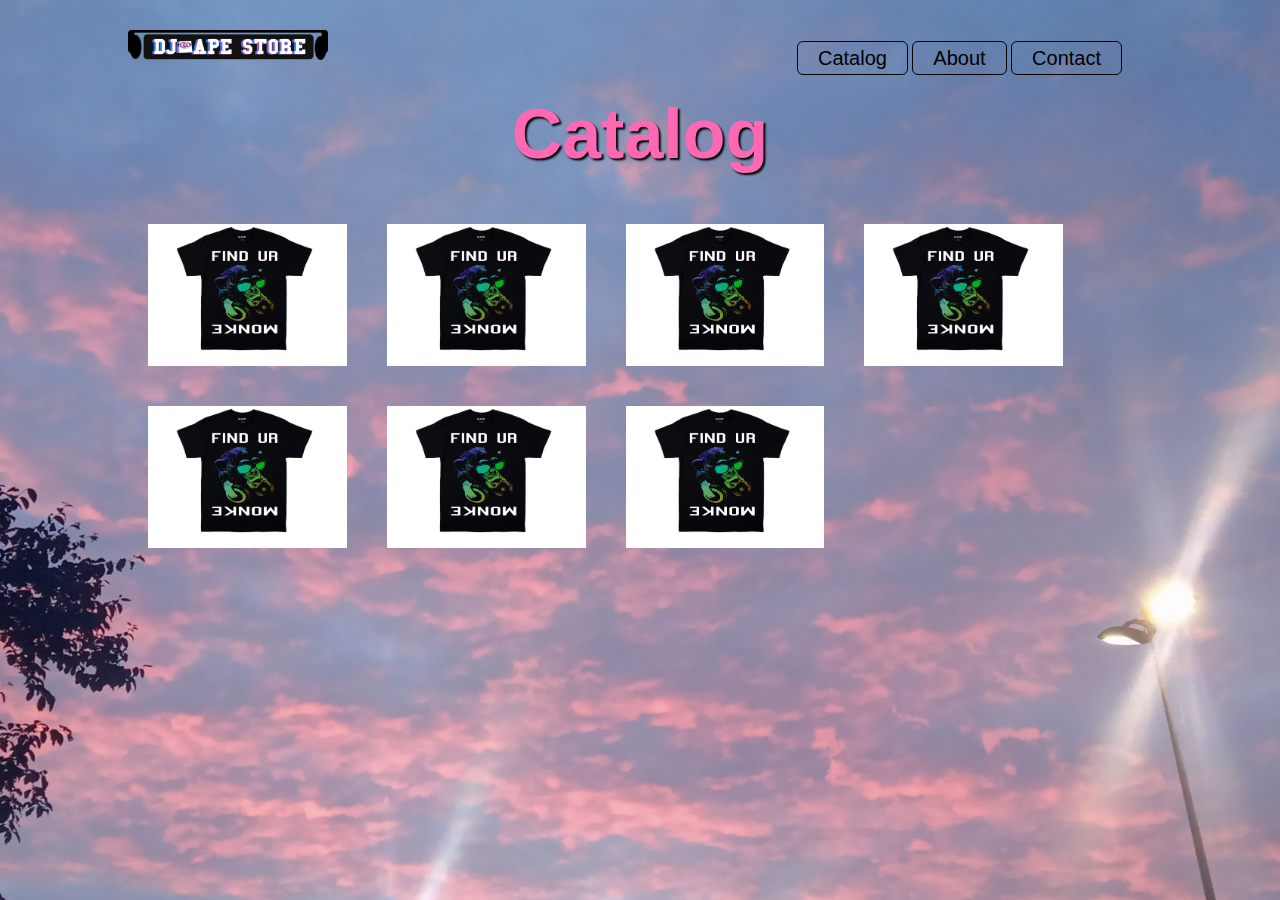
==== DJ Ape Store v2/catalog.html @ cc8ed78e "DJ Ape Store V2" ====
<!DOCTYPE html>
<html lang="en">
  <head>
    <meta charset="UTF-8" />
    <meta name="viewport" content="width=device-width, initial-scale=1.0" />
    <link rel="stylesheet" href="catalog.css" />
    <title>DJ Ape Store</title>
  </head>
  <body>
    <div class="container">
      <div class="navbar">
        <a href="index.html"><img src="slike/logo.png" class="logo" /></a>
        <nav>
          <ul id="menuList">
            <li>
              <a href="catalog.html">Catalog</a>
              <a href="about.html">About</a>
              <a href="contact.html">Contact</a>
            </li>
          </ul>
        </nav>
        <img src="slike/menu.png" class="menu-icon" onclick="togglemenu()" />
      </div>

      <div class="heading">
        <h1>Catalog</h1>
      </div>

      <div class="slike">
        <ul>
          <li>
            <a href=""><img src="slike/find_monke.png" /></a>
            <a href=""><img src="slike/find_monke.png" /></a>
            <a href=""><img src="slike/find_monke.png" /></a>
            <a href=""><img src="slike/find_monke.png" /></a>
            <a href=""><img src="slike/find_monke.png" /></a>
            <a href=""><img src="slike/find_monke.png" /></a>
            <a href=""><img src="slike/find_monke.png" /></a>
          </li>
        </ul>
      </div>
    </div>

    <script>
      var menuList = document.getElementById("menuList");

      menuList.style.maxHeight = "0px";

      function togglemenu() {
        if (menuList.style.maxHeight == "0px") {
          menuList.style.maxHeight = "130px";
        } else {
          menuList.style.maxHeight = "0px";
        }
      }
    </script>
  </body>
</html>
---- DJ Ape Store v2/catalog.css ----
* {
  margin: 0;
  padding: 0;
  font-family: Arial, Helvetica, sans-serif;
}

.container {
  width: 100%;
  min-height: 100vh;
  padding-left: 10%;
  padding-right: 10%;
  box-sizing: border-box;
  overflow: hidden;
}

body {
  background-image: url(slike/background.jpg);
  background-repeat: no-repeat;
  background-position: center center;
  background-attachment: fixed;
  background-size: cover;
}

.navbar {
  width: 100%;
  display: flex;
  align-items: center;
}

.logo {
  width: 200px;
  cursor: pointer;
  margin: 30px 0;
}

.menu-icon {
  width: 25px;
  cursor: pointer;
  display: none;
}

nav {
  flex: 1;
  text-align: right;
}

nav ul li {
  list-style: none;
  display: inline-block;
  margin-right: 30px;
}

nav ul li a {
  text-decoration: none;
  color: black;
  font-size: 20px;
  padding: 5px 20px;
  border: 1px solid;
  border-radius: 6px;
}

nav ul li a:hover {
  background-color: black;
  color: white;
  transition: 300ms ease;
}

.heading {
  position: relative;
  font-size: 35px;
  color: hotpink;
  text-shadow: black 2px 2px 2px;
  text-align: center;
  margin-top: 0;
  margin-bottom: 30px;
}

.slike ul li {
  list-style: none;
  display: block;
  margin-right: 30px;
}

.slike img {
  float: left;
  width: 20%;
  padding: 20px;
}
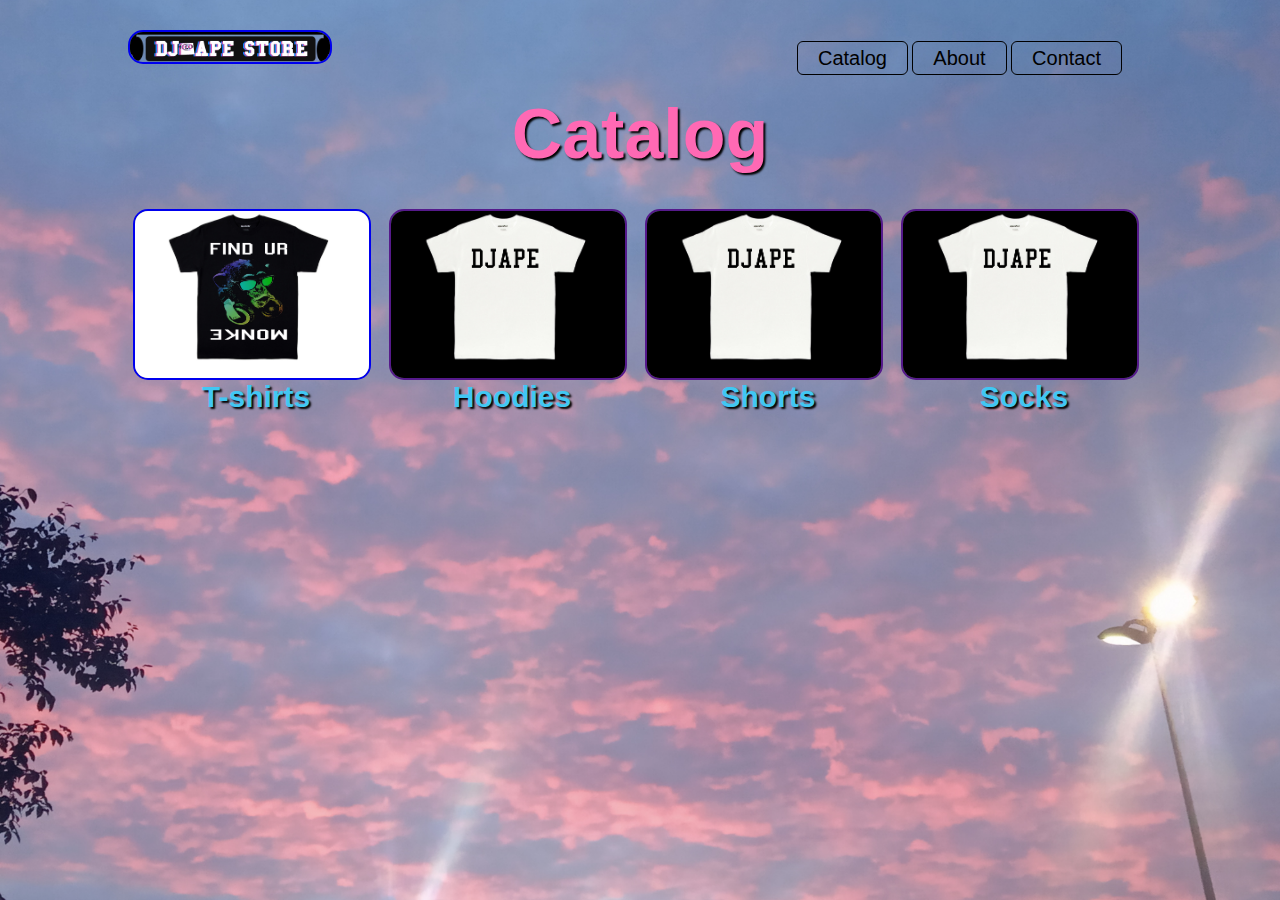
==== commit d48de0ef: "Add files via upload" ====
--- a/DJ Ape Store v2/catalog.html
+++ b/DJ Ape Store v2/catalog.html
@@ -26,19 +26,33 @@
         <h1>Catalog</h1>
       </div>
 
-      <div class="slike">
-        <ul>
-          <li>
-            <a href=""><img src="slike/find_monke.png" /></a>
-            <a href=""><img src="slike/find_monke.png" /></a>
-            <a href=""><img src="slike/find_monke.png" /></a>
-            <a href=""><img src="slike/find_monke.png" /></a>
-            <a href=""><img src="slike/find_monke.png" /></a>
-            <a href=""><img src="slike/find_monke.png" /></a>
-            <a href=""><img src="slike/find_monke.png" /></a>
-          </li>
-        </ul>
+      <div class="row">
+        <div class="column">
+          <a href="t-shirts.html"><img src="slike/find_monke.png"></a>
+          <div class="T-shirts">
+            <h1>T-shirts</h1>
+          </div>
+        </div>
+        <div class="column">
+          <a href=""><img src="slike/bela_majca.png"></a>
+          <div class="Hoodies">
+            <h1>Hoodies</h1>
+          </div>
+        </div>
+        <div class="column">
+          <a href=""><img src="slike/bela_majca.png"></a>
+            <div class="Shorts">
+            <h1>Shorts</h1>
+          </div>
+        </div>
+        <div class="column">
+          <a href=""><img src="slike/bela_majca.png"></a>
+          <div class="Socks">
+            <h1>Socks</h1>
+          </div>
+        </div>
       </div>
+      
     </div>
 
     <script>
--- a/DJ Ape Store v2/catalog.css
+++ b/DJ Ape Store v2/catalog.css
@@ -86,3 +86,28 @@
   width: 20%;
   padding: 20px;
 }
+
+.row{
+  display: flex;
+}
+.column {
+  flex: 33.33%;
+  padding: 5px;
+}
+
+img{
+  max-width: 100%;
+  height: auto;
+  position: flex;
+  float: left;
+  width: 95%;
+  border: 2px solid;
+  border-radius: 15px;
+}
+
+.row h1 {
+  font-size: 30px;
+  color: rgb(65, 199, 243);
+  text-shadow: black 2px 2px 2px;
+  text-align: center;
+}
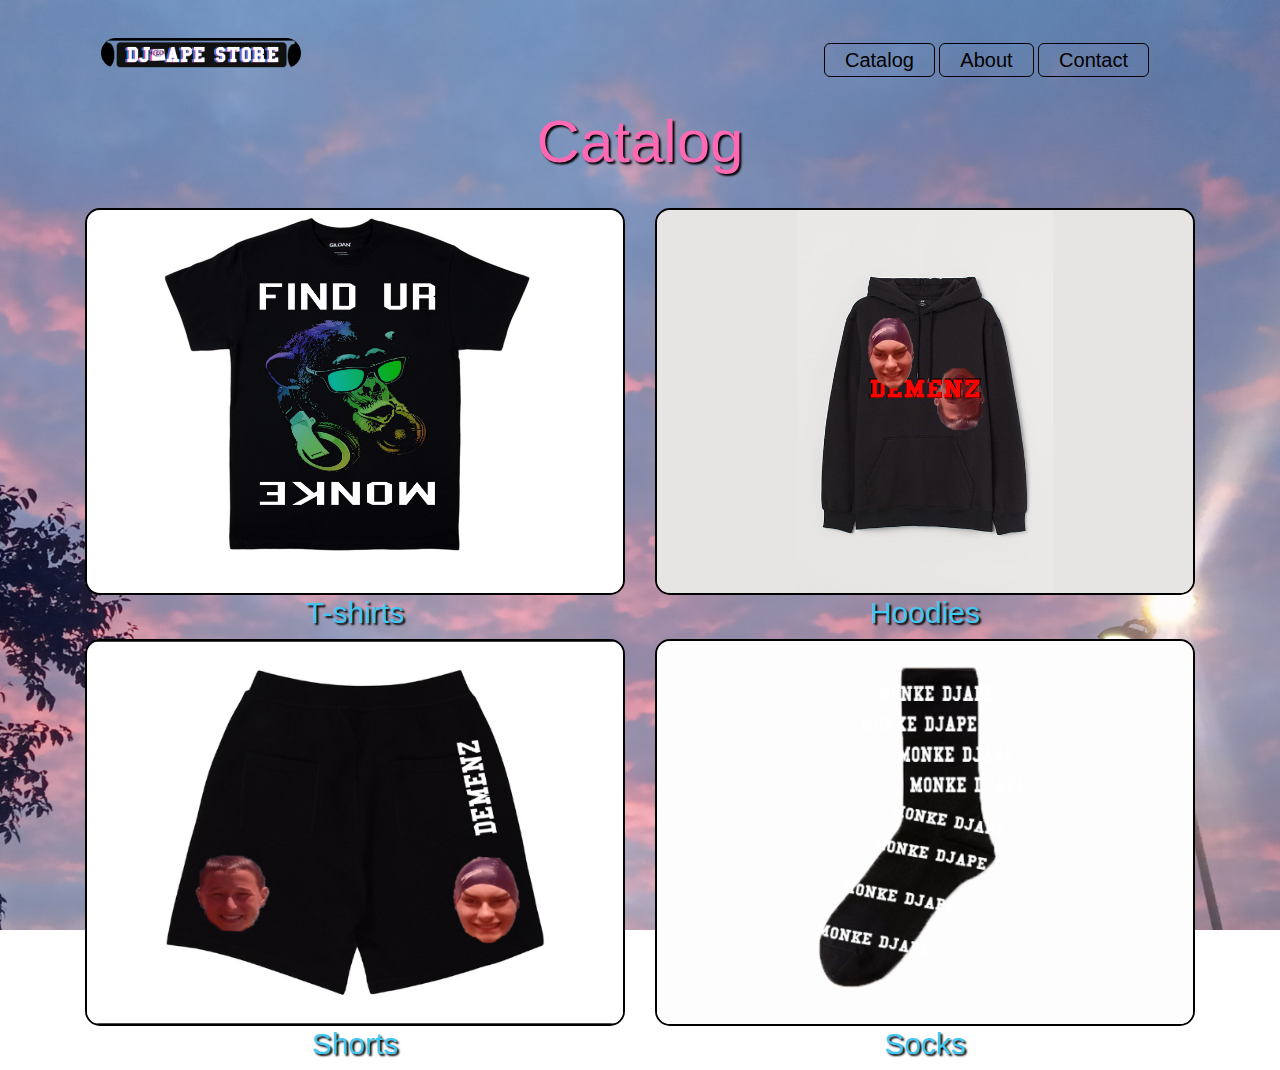
==== commit 81fb8918: "Gotov prvi catalog page" ====
--- a/DJ Ape Store v2/catalog.html
+++ b/DJ Ape Store v2/catalog.html
@@ -4,6 +4,12 @@
     <meta charset="UTF-8" />
     <meta name="viewport" content="width=device-width, initial-scale=1.0" />
     <link rel="stylesheet" href="catalog.css" />
+    <link
+      rel="stylesheet"
+      href="https://stackpath.bootstrapcdn.com/bootstrap/4.3.1/css/bootstrap.min.css"
+      integrity="sha384-ggOyR0iXCbMQv3Xipma34MD+dH/1fQ784/j6cY/iJTQUOhcWr7x9JvoRxT2MZw1T"
+      crossorigin="anonymous"
+    />
     <title>DJ Ape Store</title>
   </head>
   <body>
@@ -27,32 +33,31 @@
       </div>
 
       <div class="row">
-        <div class="column">
-          <a href="t-shirts.html"><img src="slike/find_monke.png"></a>
+        <div class="col-lg-6 col-xs-12">
+          <a href="t-shirts.html"><img src="slike/find_monke.png" /></a>
           <div class="T-shirts">
             <h1>T-shirts</h1>
           </div>
         </div>
-        <div class="column">
-          <a href=""><img src="slike/bela_majca.png"></a>
+        <div class="col-lg-6 col-xs-12">
+          <a href=""><img src="slike/demenz_hoodie_cropped.png" /></a>
           <div class="Hoodies">
             <h1>Hoodies</h1>
           </div>
         </div>
-        <div class="column">
-          <a href=""><img src="slike/bela_majca.png"></a>
-            <div class="Shorts">
+        <div class="col-lg-6 col-xs-12">
+          <a href=""><img src="slike/demenz_shorts_cropped.png" /></a>
+          <div class="Shorts">
             <h1>Shorts</h1>
           </div>
         </div>
-        <div class="column">
-          <a href=""><img src="slike/bela_majca.png"></a>
+        <div class="col-lg-6 col-xs-12">
+          <a href=""><img src="slike/monke_socks_cropped.png" /></a>
           <div class="Socks">
             <h1>Socks</h1>
           </div>
         </div>
       </div>
-      
     </div>
 
     <script>
--- a/DJ Ape Store v2/catalog.css
+++ b/DJ Ape Store v2/catalog.css
@@ -65,9 +65,9 @@
   transition: 300ms ease;
 }
 
-.heading {
+.heading h1 {
   position: relative;
-  font-size: 35px;
+  font-size: 60px;
   color: hotpink;
   text-shadow: black 2px 2px 2px;
   text-align: center;
@@ -75,34 +75,17 @@
   margin-bottom: 30px;
 }
 
-.slike ul li {
-  list-style: none;
-  display: block;
-  margin-right: 30px;
-}
-
-.slike img {
-  float: left;
-  width: 20%;
-  padding: 20px;
-}
-
-.row{
-  display: flex;
-}
-.column {
-  flex: 33.33%;
-  padding: 5px;
-}
-
-img{
+img {
   max-width: 100%;
   height: auto;
   position: flex;
   float: left;
-  width: 95%;
-  border: 2px solid;
+  width: 100%;
   border-radius: 15px;
+}
+
+.col-lg-6 img {
+  border: 2px solid black;
 }
 
 .row h1 {
@@ -111,3 +94,37 @@
   text-shadow: black 2px 2px 2px;
   text-align: center;
 }
+
+@media only screen and (max-width: 768px) {
+  nav ul {
+    width: 100%;
+    background: linear-gradient(hotpink, rgb(65, 199, 243));
+    position: absolute;
+    top: 75px;
+    right: 0;
+    z-index: 2;
+  }
+  nav ul li {
+    display: grid;
+    margin-top: 10px;
+    margin-bottom: 10px;
+  }
+  nav ul li a {
+    color: white;
+    border: none;
+    padding: 0;
+    font-size: 15px;
+  }
+  .menu-icon {
+    display: block;
+  }
+  #menuList {
+    overflow: hidden;
+    transition: 500ms;
+  }
+  .heading {
+    font-size: 30px;
+    margin-top: 0;
+    margin-bottom: 0;
+  }
+}
